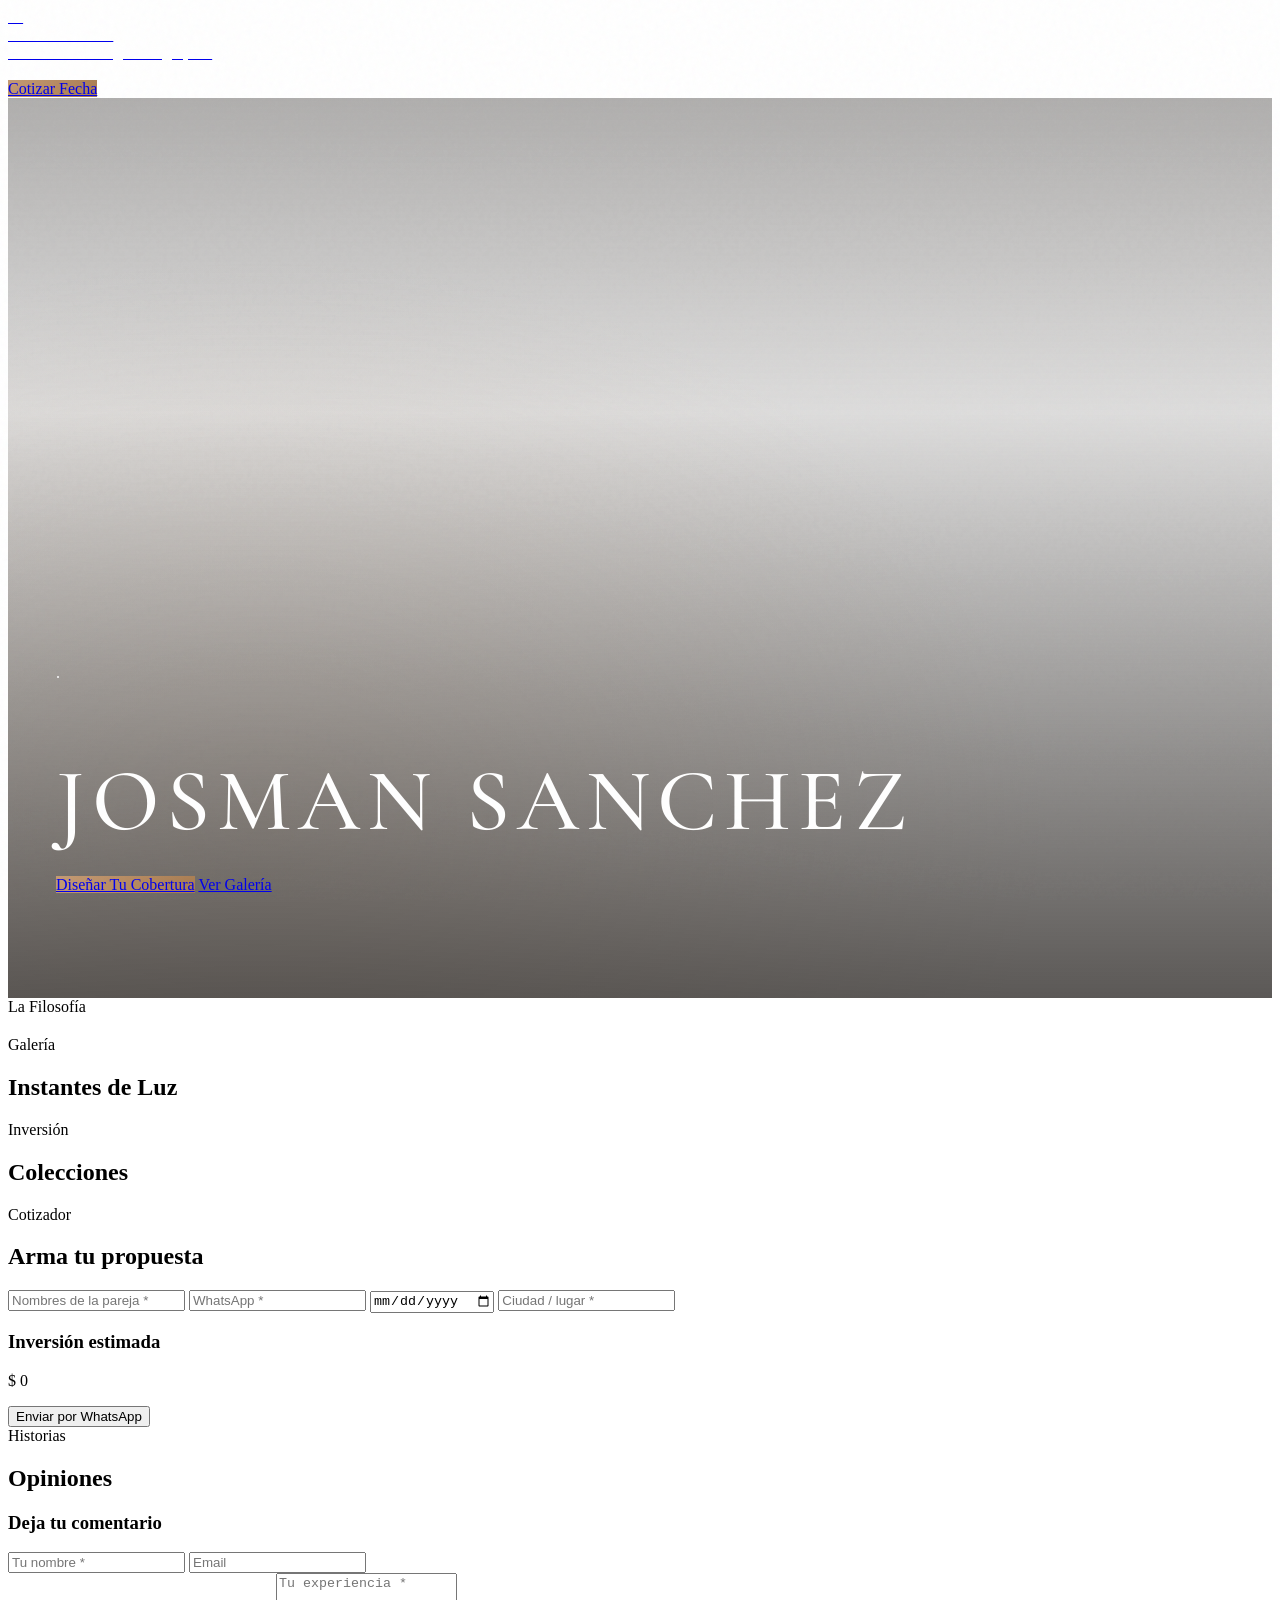
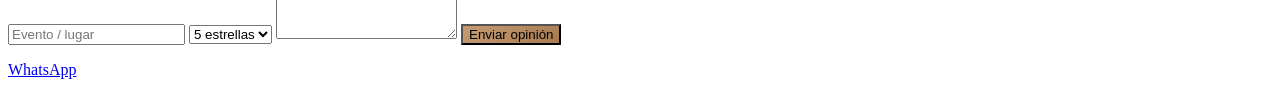
==== frontend/index.html @ 0541f4f6 "Prepare split deploy: Vercel front, Render API, TiDB and Cloudinary. EOF  Co-authored-by: Cursor <cu" ====
<!DOCTYPE html>
<html lang="es" class="scroll-smooth">
<head>
  <meta charset="UTF-8">
  <meta name="viewport" content="width=device-width, initial-scale=1.0">
  <title>Josman Sanchez | Fotografía Fine Art</title>
  <meta name="description" content="Fotografía de bodas fine art en Barranquilla, Cartagena y destinos.">
  <meta name="theme-color" content="#1C1815">
  <link rel="preconnect" href="https://fonts.googleapis.com">
  <link rel="preconnect" href="https://fonts.gstatic.com" crossorigin>
  <link href="https://fonts.googleapis.com/css2?family=Cormorant+Garamond:ital,wght@0,400;0,500;0,600;1,400;1,600&family=Plus+Jakarta+Sans:wght@300;400;500;600;700&display=swap" rel="stylesheet">
  <link rel="stylesheet" href="https://cdnjs.cloudflare.com/ajax/libs/font-awesome/6.4.0/css/all.min.css">
  <script src="https://cdn.tailwindcss.com"></script>
  <script>
    tailwind.config = {
      theme: {
        extend: {
          colors: {
            brand: {
              cream: '#FDFBF7', sand: '#F7F3EC', card: '#F4EFE6', border: '#E5DCCE',
              gold: '#C59B74', goldlight: '#E2C29F', bronze: '#A87C51',
              dark: '#1C1815', muted: '#736B65'
            }
          },
          fontFamily: {
            serif: ['"Cormorant Garamond"', 'serif'],
            sans: ['"Plus Jakarta Sans"', 'sans-serif']
          }
        }
      }
    }
  </script>
  <link rel="stylesheet" href="css/editorial.css">
</head>
<body class="bg-brand-cream text-brand-dark font-sans antialiased overflow-x-hidden">
  <div id="page-loader" class="page-loader"><div class="page-loader__mark">JS</div></div>
  <div class="film-grain" aria-hidden="true"></div>

  <header id="main-header" class="fixed top-0 left-0 right-0 z-40 is-top">
    <div class="max-w-7xl mx-auto px-6 lg:px-12 h-20 flex items-center justify-between">
      <a href="#inicio" class="flex items-center gap-3 group">
        <span class="nav-mono w-10 h-10 rounded-full border border-brand-gold/40 flex items-center justify-center font-serif italic text-brand-gold">JS</span>
        <div>
          <div class="nav-brand-name font-serif text-xl tracking-wider uppercase font-semibold" data-brand>Josman Sanchez</div>
          <div class="nav-tagline text-[9px] tracking-[0.25em] uppercase text-brand-muted" data-tagline>Fine Art Wedding Photographer</div>
        </div>
      </a>
      <nav class="hidden md:flex items-center gap-8 text-xs tracking-widest uppercase">
        <a class="nav-link hover:text-brand-gold" href="#filosofia">Filosofía</a>
        <a class="nav-link hover:text-brand-gold" href="#galeria">Galería</a>
        <a class="nav-link hover:text-brand-gold" href="#colecciones">Colecciones</a>
        <a class="nav-link hover:text-brand-gold" href="#cotizador">Cotizar</a>
        <a class="nav-link hover:text-brand-gold" href="#opiniones">Opinar</a>
      </nav>
      <a href="#cotizador" class="hidden md:inline-flex gold-gradient-bg text-white px-6 py-2.5 rounded-full text-xs font-semibold tracking-wider uppercase">Cotizar Fecha</a>
    </div>
  </header>

  <main>
    <section class="hero-cinematic" id="inicio">
      <div class="hero-cinematic__media"><img data-hero-image src="https://images.unsplash.com/photo-1519741497674-611481863552?q=80&w=2000&auto=format&fit=crop" alt=""></div>
      <div class="hero-cinematic__veil"></div>
      <div class="hero-cinematic__content">
        <p class="text-[10px] tracking-[0.35em] uppercase text-brand-goldlight mb-4"><span data-tagline></span> · <span data-location></span></p>
        <h1 class="hero-cinematic__brand" data-brand>Josman Sanchez</h1>
        <p class="hero-cinematic__title" data-hero-title></p>
        <p class="hero-cinematic__lead" data-hero-subtitle></p>
        <div class="flex flex-wrap gap-3">
          <a href="#cotizador" class="gold-gradient-bg text-white px-8 py-3.5 rounded-full text-[11px] font-bold tracking-widest uppercase">Diseñar Tu Cobertura</a>
          <a href="#galeria" class="border border-white/35 text-white px-8 py-3.5 rounded-full text-[11px] font-bold tracking-widest uppercase hover:bg-white hover:text-brand-dark transition">Ver Galería</a>
        </div>
      </div>
    </section>

    <section id="filosofia" class="py-24 px-6 lg:px-12 max-w-7xl mx-auto">
      <div class="max-w-3xl reveal">
        <span class="text-xs uppercase tracking-[0.28em] text-brand-gold">La Filosofía</span>
        <h2 class="font-serif text-4xl sm:text-5xl mt-3 mb-6" data-about-title></h2>
        <p class="text-brand-muted font-light leading-relaxed whitespace-pre-line" data-about-text></p>
      </div>
    </section>

    <section id="galeria" class="py-24 px-6 lg:px-12 max-w-7xl mx-auto">
      <div class="text-center max-w-2xl mx-auto mb-16 reveal">
        <span class="text-xs uppercase tracking-[0.28em] text-brand-gold">Galería</span>
        <h2 class="font-serif text-4xl sm:text-5xl mt-3">Instantes de Luz</h2>
      </div>
      <div class="gallery-masonry" data-gallery></div>
    </section>

    <section id="colecciones" class="py-24 bg-brand-sand border-y border-brand-border/60">
      <div class="max-w-7xl mx-auto px-6 lg:px-12">
        <div class="text-center mb-16 reveal">
          <span class="text-xs uppercase tracking-[0.28em] text-brand-gold">Inversión</span>
          <h2 class="font-serif text-4xl sm:text-5xl mt-3">Colecciones</h2>
        </div>
        <div class="grid grid-cols-1 lg:grid-cols-3 gap-8" data-packages></div>
        <div class="grid grid-cols-1 sm:grid-cols-2 lg:grid-cols-4 gap-6 mt-16" data-addons></div>
      </div>
    </section>

    <section id="cotizador" class="py-24 px-6 lg:px-12 max-w-7xl mx-auto">
      <div class="text-center mb-12 reveal">
        <span class="text-xs uppercase tracking-[0.28em] text-brand-gold">Cotizador</span>
        <h2 class="font-serif text-4xl mt-3">Arma tu propuesta</h2>
      </div>
      <div class="grid lg:grid-cols-12 gap-10">
        <div class="lg:col-span-7 space-y-4 bg-brand-cream border border-brand-border rounded-2xl p-6 sm:p-10">
          <div class="grid sm:grid-cols-2 gap-4">
            <input id="input-names" class="bg-brand-sand border border-brand-border rounded-xl px-4 py-3 text-xs" placeholder="Nombres de la pareja *">
            <input id="input-phone" class="bg-brand-sand border border-brand-border rounded-xl px-4 py-3 text-xs" placeholder="WhatsApp *">
            <input id="input-date" type="date" class="bg-brand-sand border border-brand-border rounded-xl px-4 py-3 text-xs">
            <input id="input-location" class="bg-brand-sand border border-brand-border rounded-xl px-4 py-3 text-xs" placeholder="Ciudad / lugar *">
          </div>
          <div class="space-y-3" data-quote-packages></div>
          <div class="grid sm:grid-cols-2 gap-3" data-quote-addons></div>
        </div>
        <div class="lg:col-span-5">
          <div class="bg-brand-dark text-white rounded-2xl p-8 sticky top-28">
            <h3 class="font-serif text-2xl mb-6">Inversión estimada</h3>
            <div class="space-y-2 text-xs mb-6" data-quote-breakdown></div>
            <p class="font-serif text-3xl mb-6" data-quote-total>$ 0</p>
            <button type="button" data-send-quote class="w-full py-4 rounded-full bg-[#25D366] text-xs font-bold uppercase tracking-wider">Enviar por WhatsApp</button>
          </div>
        </div>
      </div>
    </section>

    <section id="opiniones" class="py-24 px-6 lg:px-12 max-w-7xl mx-auto">
      <div class="text-center mb-10 reveal">
        <span class="text-xs uppercase tracking-[0.28em] text-brand-gold">Historias</span>
        <h2 class="font-serif text-4xl mt-3 mb-3">Opiniones</h2>
        <p data-rating-meta class="text-sm text-brand-muted"></p>
      </div>
      <div class="grid md:grid-cols-3 gap-8 mb-16" data-reviews></div>

      <form id="review-form" class="max-w-2xl mx-auto bg-brand-sand border border-brand-border rounded-2xl p-8 space-y-4">
        <h3 class="font-serif text-2xl text-center">Deja tu comentario</h3>
        <div class="grid sm:grid-cols-2 gap-4">
          <input name="author_name" required class="bg-brand-cream border border-brand-border rounded-xl px-4 py-3 text-sm" placeholder="Tu nombre *">
          <input name="author_email" type="email" class="bg-brand-cream border border-brand-border rounded-xl px-4 py-3 text-sm" placeholder="Email">
        </div>
        <input name="event_info" class="w-full bg-brand-cream border border-brand-border rounded-xl px-4 py-3 text-sm" placeholder="Evento / lugar">
        <select name="rating" class="w-full bg-brand-cream border border-brand-border rounded-xl px-4 py-3 text-sm">
          <option value="5">5 estrellas</option>
          <option value="4">4 estrellas</option>
          <option value="3">3 estrellas</option>
          <option value="2">2 estrellas</option>
          <option value="1">1 estrella</option>
        </select>
        <textarea name="comment" required rows="4" class="w-full bg-brand-cream border border-brand-border rounded-xl px-4 py-3 text-sm" placeholder="Tu experiencia *"></textarea>
        <button class="w-full gold-gradient-bg text-white rounded-full py-3 text-xs font-bold uppercase tracking-wider">Enviar opinión</button>
      </form>
    </section>
  </main>

  <footer class="bg-brand-dark text-white py-16 px-6">
    <div class="max-w-7xl mx-auto flex flex-col md:flex-row items-center justify-between gap-6">
      <div>
        <div class="font-serif text-2xl uppercase" data-brand></div>
        <p class="text-xs text-stone-400 mt-1" data-location></p>
      </div>
      <div class="flex gap-6 text-brand-gold text-lg" data-socials></div>
      <a data-whatsapp-link href="#" class="text-xs uppercase tracking-wider text-brand-goldlight">WhatsApp</a>
    </div>
  </footer>

  <div id="lightbox" class="lightbox" role="dialog" aria-modal="true">
    <button type="button" id="lightbox-close" class="lightbox__close" aria-label="Cerrar">&times;</button>
    <button type="button" id="lightbox-prev" class="lightbox__btn lightbox__prev" aria-label="Anterior"><i class="fa-solid fa-chevron-left"></i></button>
    <div class="lightbox__img-wrap">
      <img id="lightbox-img" src="" alt="">
      <div class="lightbox__caption"><div id="lightbox-title"></div><small id="lightbox-meta"></small></div>
    </div>
    <button type="button" id="lightbox-next" class="lightbox__btn lightbox__next" aria-label="Siguiente"><i class="fa-solid fa-chevron-right"></i></button>
  </div>

  <script src="js/config.js"></script>
  <script src="js/app.js"></script>
  <script src="js/editorial.js"></script>
</body>
</html>
---- frontend/css/editorial.css ----
/* Editorial ultra — Josman Sanchez */

:root {
  --ease-editorial: cubic-bezier(0.22, 1, 0.36, 1);
  --gold: #c59b74;
  --dark: #1c1815;
  --cream: #fdfbf7;
}

html { scroll-behavior: smooth; }

body {
  cursor: default;
}

/* Scrollbar */
::-webkit-scrollbar { width: 6px; }
::-webkit-scrollbar-track { background: var(--cream); }
::-webkit-scrollbar-thumb { background: var(--gold); border-radius: 3px; }

.gold-gradient-text {
  background: linear-gradient(135deg, #c59b74 0%, #a87c51 100%);
  -webkit-background-clip: text;
  -webkit-text-fill-color: transparent;
  background-clip: text;
}

.gold-gradient-bg {
  background: linear-gradient(135deg, #c59b74 0%, #a87c51 100%);
}

/* Nav states */
#main-header {
  transition: background 0.45s var(--ease-editorial),
              border-color 0.45s var(--ease-editorial),
              backdrop-filter 0.45s var(--ease-editorial),
              padding 0.45s var(--ease-editorial);
}

#main-header.is-top {
  background: transparent;
  border-color: transparent;
  backdrop-filter: none;
}

#main-header.is-top .nav-brand-name,
#main-header.is-top .nav-link,
#main-header.is-top #menu-icon {
  color: #fff;
}

#main-header.is-top .nav-tagline {
  color: rgba(255, 255, 255, 0.65);
}

#main-header.is-top .nav-mono {
  border-color: rgba(255, 255, 255, 0.45);
  color: #fff;
}

#main-header.is-scrolled {
  background: rgba(253, 251, 247, 0.88);
  backdrop-filter: blur(16px);
  -webkit-backdrop-filter: blur(16px);
  border-bottom: 1px solid rgba(229, 220, 206, 0.7);
}

/* Hero cinematográfico */
.hero-cinematic {
  position: relative;
  min-height: 100vh;
  min-height: 100dvh;
  display: flex;
  align-items: flex-end;
  overflow: hidden;
  color: #fff;
}

.hero-cinematic__media {
  position: absolute;
  inset: 0;
  z-index: 0;
}

.hero-cinematic__media img {
  width: 100%;
  height: 100%;
  object-fit: cover;
  transform: scale(1.08);
  animation: kenBurns 22s var(--ease-editorial) infinite alternate;
  will-change: transform;
}

@keyframes kenBurns {
  from { transform: scale(1.08) translate(0, 0); }
  to { transform: scale(1.16) translate(-1.5%, -1%); }
}

.hero-cinematic__veil {
  position: absolute;
  inset: 0;
  z-index: 1;
  background:
    linear-gradient(180deg, rgba(28, 24, 21, 0.35) 0%, rgba(28, 24, 21, 0.15) 35%, rgba(28, 24, 21, 0.72) 100%),
    radial-gradient(ellipse at 20% 80%, rgba(197, 155, 116, 0.18), transparent 55%);
}

.hero-cinematic__content {
  position: relative;
  z-index: 2;
  width: 100%;
  max-width: 80rem;
  margin: 0 auto;
  padding: 0 1.5rem 5.5rem;
}

@media (min-width: 1024px) {
  .hero-cinematic__content {
    padding: 0 3rem 6.5rem;
  }
}

.hero-cinematic__brand {
  font-family: "Cormorant Garamond", serif;
  font-size: clamp(2.75rem, 7vw, 5.5rem);
  font-weight: 500;
  letter-spacing: 0.08em;
  text-transform: uppercase;
  line-height: 0.95;
  margin-bottom: 1rem;
}

.hero-cinematic__title {
  font-family: "Cormorant Garamond", serif;
  font-size: clamp(1.35rem, 2.6vw, 2rem);
  font-weight: 400;
  font-style: italic;
  letter-spacing: 0.01em;
  max-width: 28rem;
  opacity: 0.95;
  margin-bottom: 0.85rem;
}

.hero-cinematic__lead {
  max-width: 32rem;
  font-size: 0.95rem;
  font-weight: 300;
  line-height: 1.7;
  color: rgba(255, 255, 255, 0.78);
  margin-bottom: 2rem;
}

.hero-scroll-hint {
  position: absolute;
  bottom: 1.5rem;
  left: 50%;
  transform: translateX(-50%);
  z-index: 3;
  display: flex;
  flex-direction: column;
  align-items: center;
  gap: 0.4rem;
  color: rgba(255, 255, 255, 0.7);
  font-size: 0.65rem;
  letter-spacing: 0.28em;
  text-transform: uppercase;
}

.hero-scroll-hint span {
  width: 1px;
  height: 2.5rem;
  background: linear-gradient(to bottom, var(--gold), transparent);
  animation: scrollPulse 1.8s ease-in-out infinite;
}

@keyframes scrollPulse {
  0%, 100% { opacity: 0.3; transform: scaleY(0.7); transform-origin: top; }
  50% { opacity: 1; transform: scaleY(1); transform-origin: top; }
}

/* Stats strip */
.stats-strip {
  background: var(--dark);
  color: #fff;
  border-bottom: 1px solid rgba(197, 155, 116, 0.25);
}

/* Image zoom */
.img-zoom-container { overflow: hidden; }
.img-zoom-container img {
  transition: transform 1.1s var(--ease-editorial);
}
.img-zoom-container:hover img { transform: scale(1.07); }

/* Gallery masonry */
.gallery-masonry {
  columns: 1;
  column-gap: 1.25rem;
}

@media (min-width: 640px) { .gallery-masonry { columns: 2; } }
@media (min-width: 1024px) { .gallery-masonry { columns: 3; } }

.gallery-item {
  break-inside: avoid;
  margin-bottom: 1.25rem;
  position: relative;
  border-radius: 1rem;
  overflow: hidden;
  cursor: zoom-in;
  background: #f4efe6;
}

.gallery-item img {
  width: 100%;
  display: block;
  transition: transform 1.1s var(--ease-editorial), filter 0.5s ease;
}

.gallery-item:hover img {
  transform: scale(1.05);
  filter: brightness(0.92);
}

.gallery-item__meta {
  position: absolute;
  inset: auto 0 0 0;
  padding: 1.5rem 1.25rem 1.25rem;
  background: linear-gradient(to top, rgba(28, 24, 21, 0.85), transparent);
  color: #fff;
  opacity: 0;
  transform: translateY(8px);
  transition: opacity 0.45s var(--ease-editorial), transform 0.45s var(--ease-editorial);
}

.gallery-item:hover .gallery-item__meta,
.gallery-item:focus-within .gallery-item__meta {
  opacity: 1;
  transform: translateY(0);
}

.gallery-item:nth-child(3n + 1) img { aspect-ratio: 3 / 4; object-fit: cover; }
.gallery-item:nth-child(3n + 2) img { aspect-ratio: 4 / 5; object-fit: cover; }
.gallery-item:nth-child(3n) img { aspect-ratio: 1 / 1; object-fit: cover; }

/* Reveal on scroll */
.reveal {
  opacity: 0;
  transform: translateY(28px);
  transition: opacity 0.9s var(--ease-editorial), transform 0.9s var(--ease-editorial);
}

.reveal.is-visible {
  opacity: 1;
  transform: translateY(0);
}

.reveal-delay-1 { transition-delay: 0.1s; }
.reveal-delay-2 { transition-delay: 0.2s; }
.reveal-delay-3 { transition-delay: 0.3s; }

/* Lightbox */
.lightbox {
  position: fixed;
  inset: 0;
  z-index: 80;
  display: none;
  align-items: center;
  justify-content: center;
  background: rgba(12, 10, 9, 0.94);
  backdrop-filter: blur(8px);
  padding: 1.5rem;
}

.lightbox.is-open { display: flex; }

.lightbox__img-wrap {
  position: relative;
  max-width: min(92vw, 1100px);
  max-height: 86vh;
}

.lightbox__img-wrap img {
  max-width: 100%;
  max-height: 78vh;
  object-fit: contain;
  border-radius: 0.5rem;
  box-shadow: 0 30px 80px rgba(0, 0, 0, 0.45);
  animation: lightboxIn 0.45s var(--ease-editorial);
}

@keyframes lightboxIn {
  from { opacity: 0; transform: scale(0.97); }
  to { opacity: 1; transform: scale(1); }
}

.lightbox__caption {
  text-align: center;
  color: rgba(255, 255, 255, 0.85);
  margin-top: 1rem;
  font-family: "Cormorant Garamond", serif;
  font-size: 1.25rem;
}

.lightbox__caption small {
  display: block;
  font-family: "Plus Jakarta Sans", sans-serif;
  font-size: 0.7rem;
  letter-spacing: 0.18em;
  text-transform: uppercase;
  color: var(--gold);
  margin-top: 0.35rem;
}

.lightbox__btn {
  position: absolute;
  top: 50%;
  transform: translateY(-50%);
  width: 2.75rem;
  height: 2.75rem;
  border-radius: 999px;
  border: 1px solid rgba(197, 155, 116, 0.45);
  background: rgba(28, 24, 21, 0.55);
  color: #fff;
  display: flex;
  align-items: center;
  justify-content: center;
  transition: background 0.25s ease, border-color 0.25s ease;
}

.lightbox__btn:hover {
  background: var(--gold);
  border-color: var(--gold);
}

.lightbox__prev { left: 0.75rem; }
.lightbox__next { right: 0.75rem; }

.lightbox__close {
  position: absolute;
  top: 1.25rem;
  right: 1.25rem;
  width: 2.5rem;
  height: 2.5rem;
  border-radius: 999px;
  border: 1px solid rgba(255, 255, 255, 0.25);
  background: transparent;
  color: #fff;
  font-size: 1.1rem;
}

/* Page load */
.page-loader {
  position: fixed;
  inset: 0;
  z-index: 100;
  background: var(--dark);
  display: flex;
  align-items: center;
  justify-content: center;
  transition: opacity 0.7s var(--ease-editorial), visibility 0.7s;
}

.page-loader.is-done {
  opacity: 0;
  visibility: hidden;
  pointer-events: none;
}

.page-loader__mark {
  font-family: "Cormorant Garamond", serif;
  color: var(--gold);
  font-size: 2rem;
  letter-spacing: 0.35em;
  text-transform: uppercase;
  animation: breath 1.4s ease-in-out infinite;
}

@keyframes breath {
  0%, 100% { opacity: 0.35; }
  50% { opacity: 1; }
}

/* Grain overlay (subtle film feel) */
.film-grain {
  pointer-events: none;
  position: fixed;
  inset: 0;
  z-index: 60;
  opacity: 0.035;
  mix-blend-mode: multiply;
  background-image: url("data:image/svg+xml,%3Csvg viewBox='0 0 200 200' xmlns='http://www.w3.org/2000/svg'%3E%3Cfilter id='n'%3E%3CfeTurbulence type='fractalNoise' baseFrequency='0.85' numOctaves='4' stitchTiles='stitch'/%3E%3C/filter%3E%3Crect width='100%25' height='100%25' filter='url(%23n)'/%3E%3C/svg%3E");
}

/* Soft section dividers */
.section-label {
  letter-spacing: 0.28em;
}

/* Prefer reduced motion */
@media (prefers-reduced-motion: reduce) {
  .hero-cinematic__media img { animation: none; transform: none; }
  .reveal { opacity: 1; transform: none; transition: none; }
  .page-loader__mark { animation: none; }
}
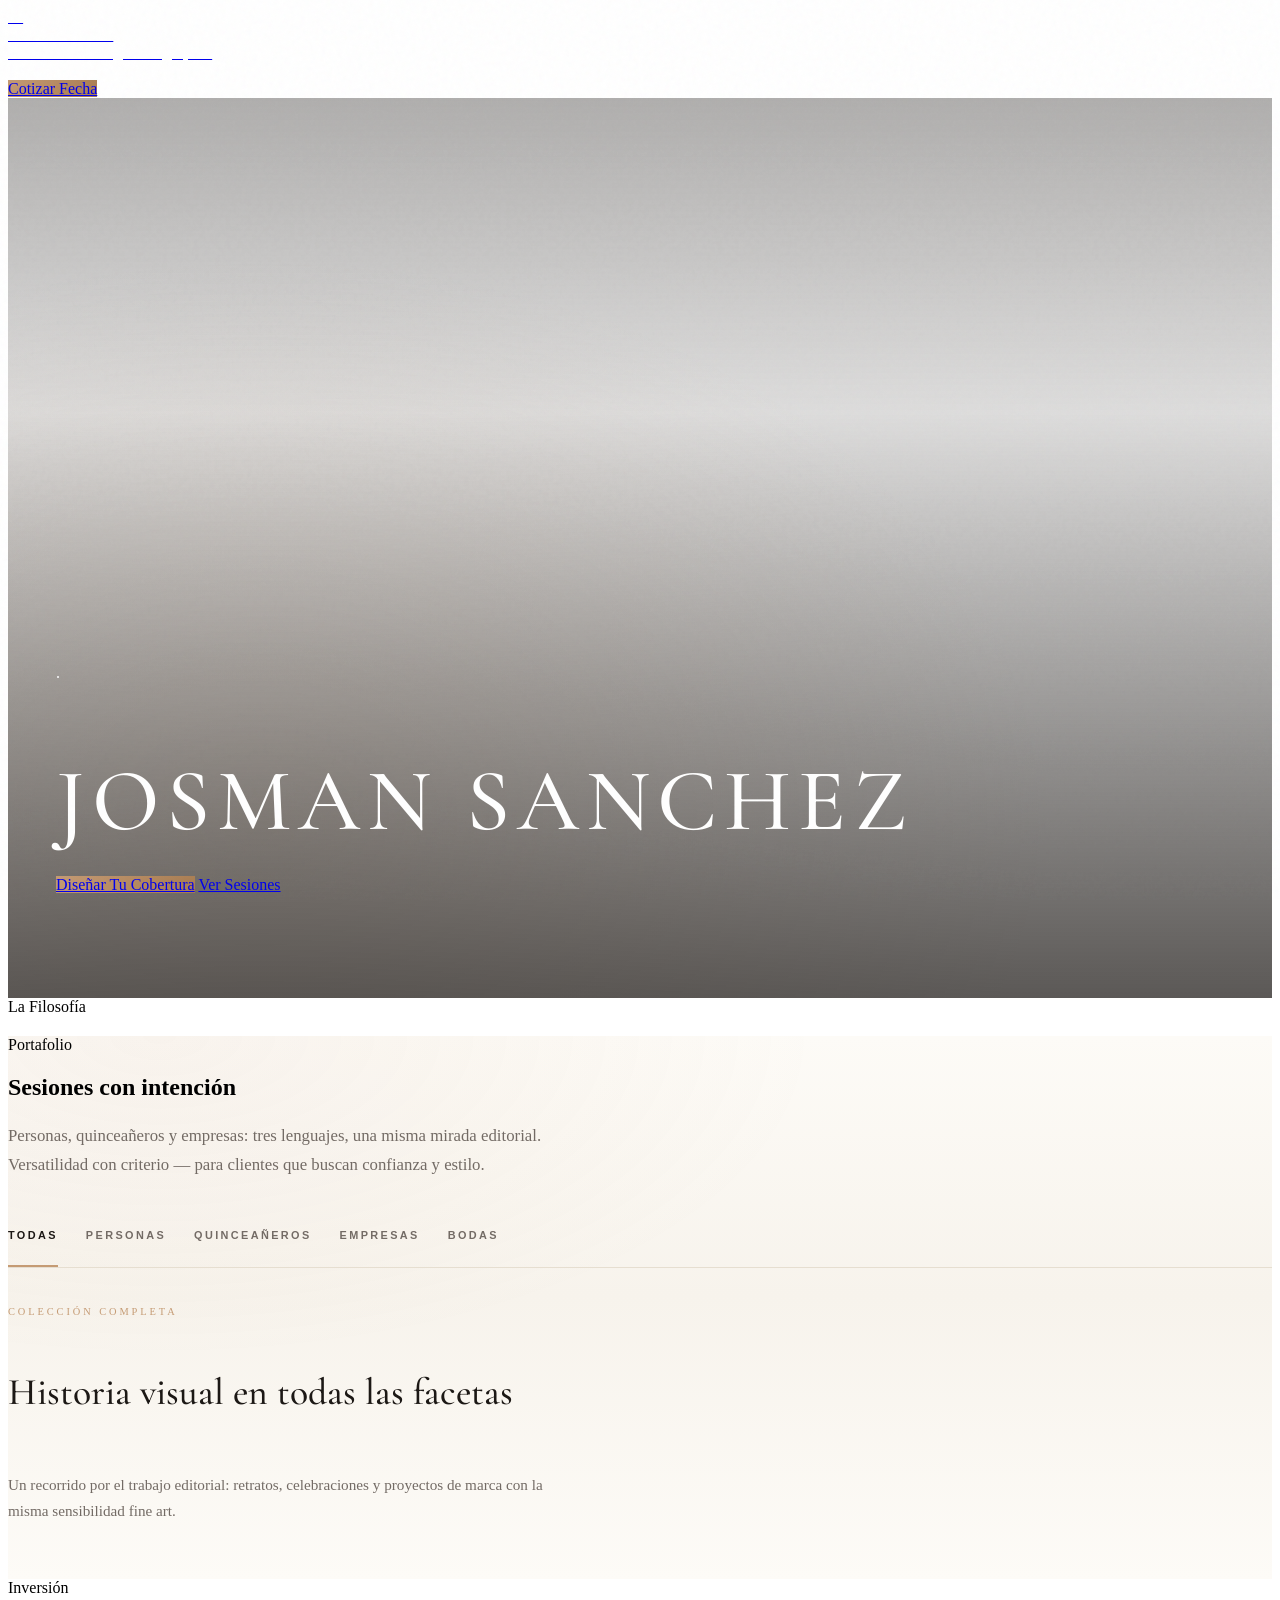
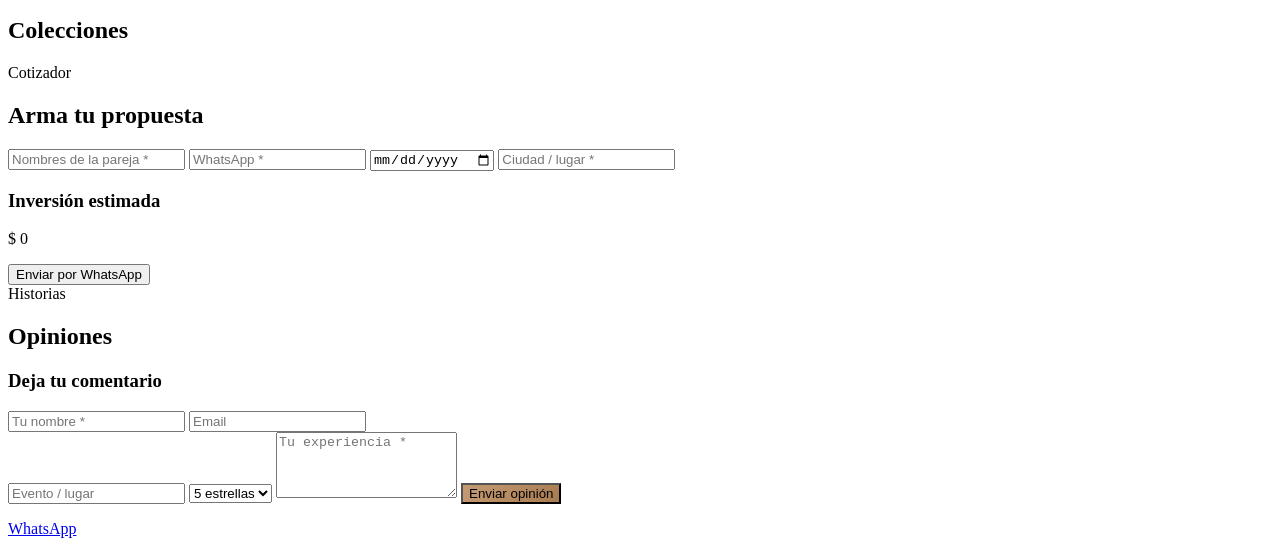
==== commit 9fb6a5ee: "Redesign gallery as professional session portfolio with filters. Add Personas, Quinceañeros, Empresa" ====
--- a/frontend/index.html
+++ b/frontend/index.html
@@ -47,7 +47,7 @@
       </a>
       <nav class="hidden md:flex items-center gap-8 text-xs tracking-widest uppercase">
         <a class="nav-link hover:text-brand-gold" href="#filosofia">Filosofía</a>
-        <a class="nav-link hover:text-brand-gold" href="#galeria">Galería</a>
+        <a class="nav-link hover:text-brand-gold" href="#galeria">Sesiones</a>
         <a class="nav-link hover:text-brand-gold" href="#colecciones">Colecciones</a>
         <a class="nav-link hover:text-brand-gold" href="#cotizador">Cotizar</a>
         <a class="nav-link hover:text-brand-gold" href="#opiniones">Opinar</a>
@@ -67,7 +67,7 @@
         <p class="hero-cinematic__lead" data-hero-subtitle></p>
         <div class="flex flex-wrap gap-3">
           <a href="#cotizador" class="gold-gradient-bg text-white px-8 py-3.5 rounded-full text-[11px] font-bold tracking-widest uppercase">Diseñar Tu Cobertura</a>
-          <a href="#galeria" class="border border-white/35 text-white px-8 py-3.5 rounded-full text-[11px] font-bold tracking-widest uppercase hover:bg-white hover:text-brand-dark transition">Ver Galería</a>
+          <a href="#galeria" class="border border-white/35 text-white px-8 py-3.5 rounded-full text-[11px] font-bold tracking-widest uppercase hover:bg-white hover:text-brand-dark transition">Ver Sesiones</a>
         </div>
       </div>
     </section>
@@ -80,12 +80,38 @@
       </div>
     </section>
 
-    <section id="galeria" class="py-24 px-6 lg:px-12 max-w-7xl mx-auto">
-      <div class="text-center max-w-2xl mx-auto mb-16 reveal">
-        <span class="text-xs uppercase tracking-[0.28em] text-brand-gold">Galería</span>
-        <h2 class="font-serif text-4xl sm:text-5xl mt-3">Instantes de Luz</h2>
-      </div>
-      <div class="gallery-masonry" data-gallery></div>
+    <section id="galeria" class="sessions-gallery py-24 lg:py-32">
+      <div class="max-w-7xl mx-auto px-6 lg:px-12">
+        <div class="sessions-gallery__intro reveal">
+          <span class="text-xs uppercase tracking-[0.28em] text-brand-gold">Portafolio</span>
+          <h2 class="font-serif text-4xl sm:text-5xl lg:text-6xl mt-3">Sesiones con intención</h2>
+          <p class="sessions-gallery__lead">
+            Personas, quinceañeros y empresas: tres lenguajes, una misma mirada editorial.
+            Versatilidad con criterio — para clientes que buscan confianza y estilo.
+          </p>
+        </div>
+
+        <div class="session-tabs" role="tablist" aria-label="Tipos de sesión" data-session-tabs>
+          <button type="button" class="session-tab is-active" role="tab" aria-selected="true" data-session="all">Todas</button>
+          <button type="button" class="session-tab" role="tab" aria-selected="false" data-session="personas">Personas</button>
+          <button type="button" class="session-tab" role="tab" aria-selected="false" data-session="quince">Quinceañeros</button>
+          <button type="button" class="session-tab" role="tab" aria-selected="false" data-session="empresas">Empresas</button>
+          <button type="button" class="session-tab" role="tab" aria-selected="false" data-session="bodas">Bodas</button>
+        </div>
+
+        <div class="session-panel reveal" data-session-panel>
+          <p class="session-panel__eyebrow" data-session-eyebrow>Colección completa</p>
+          <h3 class="session-panel__title" data-session-title>Historia visual en todas las facetas</h3>
+          <p class="session-panel__text" data-session-text>
+            Un recorrido por el trabajo editorial: retratos, celebraciones y proyectos de marca con la misma sensibilidad fine art.
+          </p>
+        </div>
+
+        <div class="gallery-masonry" data-gallery></div>
+        <p class="sessions-gallery__empty hidden" data-gallery-empty>
+          Pronto nuevas piezas en esta sesión. Mientras tanto, explora otra categoría o escríbenos para agendar.
+        </p>
+      </div>
     </section>
 
     <section id="colecciones" class="py-24 bg-brand-sand border-y border-brand-border/60">
--- a/frontend/css/editorial.css
+++ b/frontend/css/editorial.css
@@ -192,44 +192,159 @@
 }
 .img-zoom-container:hover img { transform: scale(1.07); }
 
+/* ── Portafolio por sesiones ───────────────────────────────── */
+.sessions-gallery {
+  background:
+    radial-gradient(ellipse at 12% 0%, rgba(197, 155, 116, 0.08), transparent 42%),
+    linear-gradient(180deg, #fdfbf7 0%, #f7f3ec 48%, #fdfbf7 100%);
+}
+
+.sessions-gallery__intro {
+  max-width: 40rem;
+  margin-bottom: 2.75rem;
+}
+
+.sessions-gallery__lead {
+  margin-top: 1rem;
+  max-width: 34rem;
+  font-size: 1.05rem;
+  font-weight: 300;
+  line-height: 1.75;
+  color: #736b65;
+}
+
+.session-tabs {
+  display: flex;
+  flex-wrap: wrap;
+  gap: 0.35rem 1.75rem;
+  padding-bottom: 1.25rem;
+  margin-bottom: 1.75rem;
+  border-bottom: 1px solid rgba(229, 220, 206, 0.9);
+}
+
+.session-tab {
+  appearance: none;
+  background: none;
+  border: 0;
+  padding: 0.35rem 0;
+  font-size: 0.68rem;
+  font-weight: 600;
+  letter-spacing: 0.22em;
+  text-transform: uppercase;
+  color: #736b65;
+  cursor: pointer;
+  position: relative;
+  transition: color 0.35s var(--ease-editorial);
+}
+
+.session-tab::after {
+  content: "";
+  position: absolute;
+  left: 0;
+  right: 0;
+  bottom: -1.3rem;
+  height: 2px;
+  background: var(--gold);
+  transform: scaleX(0);
+  transform-origin: left;
+  transition: transform 0.4s var(--ease-editorial);
+}
+
+.session-tab:hover { color: var(--dark); }
+
+.session-tab.is-active {
+  color: var(--dark);
+}
+
+.session-tab.is-active::after {
+  transform: scaleX(1);
+}
+
+.session-panel {
+  display: grid;
+  gap: 0.35rem;
+  margin-bottom: 2.5rem;
+  max-width: 36rem;
+  transition: opacity 0.35s ease;
+}
+
+.session-panel.is-switching {
+  opacity: 0.35;
+}
+
+.session-panel__eyebrow {
+  font-size: 0.65rem;
+  letter-spacing: 0.28em;
+  text-transform: uppercase;
+  color: var(--gold);
+}
+
+.session-panel__title {
+  font-family: "Cormorant Garamond", "Georgia", serif;
+  font-size: clamp(1.65rem, 3vw, 2.35rem);
+  font-weight: 500;
+  line-height: 1.15;
+  color: var(--dark);
+}
+
+.session-panel__text {
+  font-size: 0.95rem;
+  font-weight: 300;
+  line-height: 1.7;
+  color: #736b65;
+}
+
+.sessions-gallery__empty {
+  text-align: center;
+  padding: 3.5rem 1rem;
+  font-size: 0.95rem;
+  color: #736b65;
+  font-weight: 300;
+}
+
+.sessions-gallery__empty.hidden { display: none; }
+
 /* Gallery masonry */
 .gallery-masonry {
   columns: 1;
-  column-gap: 1.25rem;
-}
+  column-gap: 1.35rem;
+  transition: opacity 0.3s ease;
+}
+
+.gallery-masonry.is-switching { opacity: 0.25; }
 
 @media (min-width: 640px) { .gallery-masonry { columns: 2; } }
 @media (min-width: 1024px) { .gallery-masonry { columns: 3; } }
 
 .gallery-item {
   break-inside: avoid;
-  margin-bottom: 1.25rem;
+  margin-bottom: 1.35rem;
   position: relative;
-  border-radius: 1rem;
+  border-radius: 0.35rem;
   overflow: hidden;
   cursor: zoom-in;
-  background: #f4efe6;
+  background: #ebe4d8;
 }
 
 .gallery-item img {
   width: 100%;
   display: block;
-  transition: transform 1.1s var(--ease-editorial), filter 0.5s ease;
+  transition: transform 1.15s var(--ease-editorial), filter 0.5s ease;
 }
 
 .gallery-item:hover img {
-  transform: scale(1.05);
-  filter: brightness(0.92);
+  transform: scale(1.045);
+  filter: brightness(0.9);
 }
 
 .gallery-item__meta {
   position: absolute;
   inset: auto 0 0 0;
-  padding: 1.5rem 1.25rem 1.25rem;
-  background: linear-gradient(to top, rgba(28, 24, 21, 0.85), transparent);
+  padding: 1.75rem 1.25rem 1.25rem;
+  background: linear-gradient(to top, rgba(28, 24, 21, 0.88), transparent);
   color: #fff;
   opacity: 0;
-  transform: translateY(8px);
+  transform: translateY(10px);
   transition: opacity 0.45s var(--ease-editorial), transform 0.45s var(--ease-editorial);
 }
 
@@ -242,6 +357,8 @@
 .gallery-item:nth-child(3n + 1) img { aspect-ratio: 3 / 4; object-fit: cover; }
 .gallery-item:nth-child(3n + 2) img { aspect-ratio: 4 / 5; object-fit: cover; }
 .gallery-item:nth-child(3n) img { aspect-ratio: 1 / 1; object-fit: cover; }
+
+.gallery-item.is-hidden { display: none; }
 
 /* Reveal on scroll */
 .reveal {
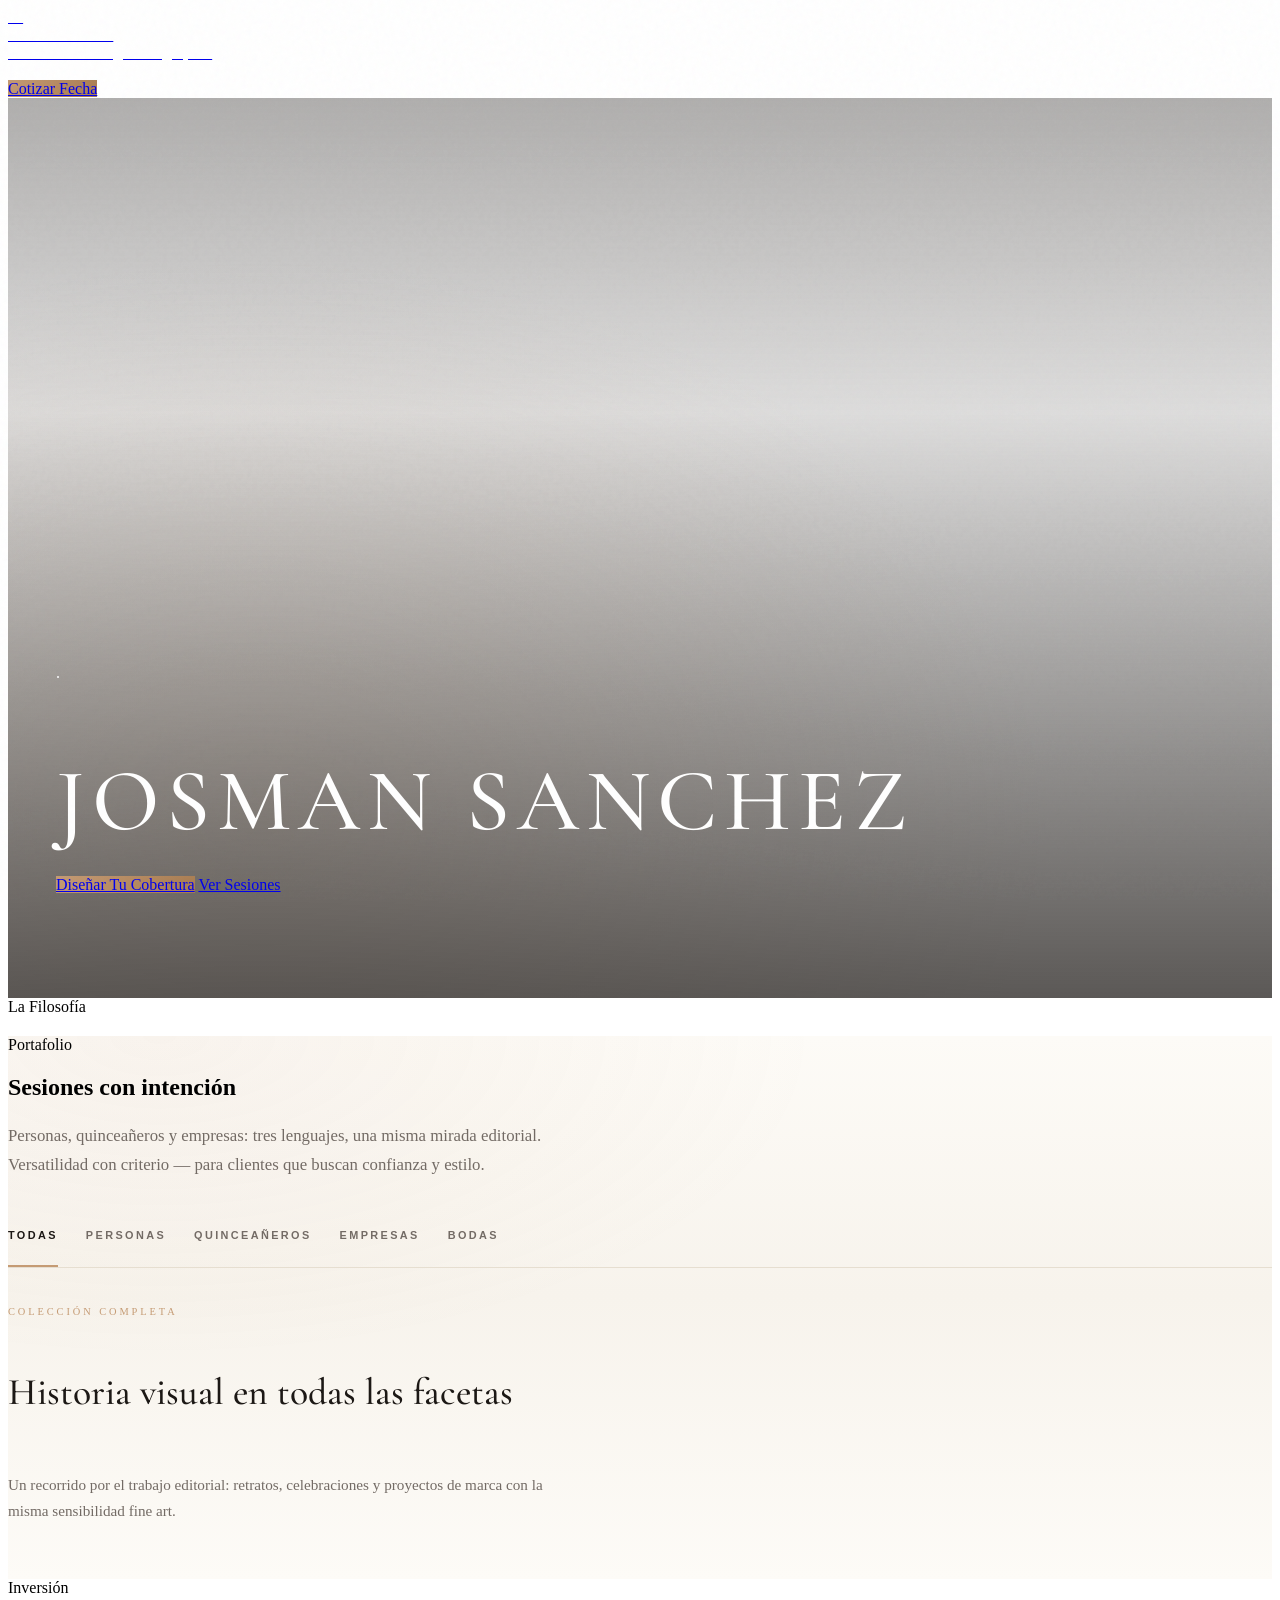
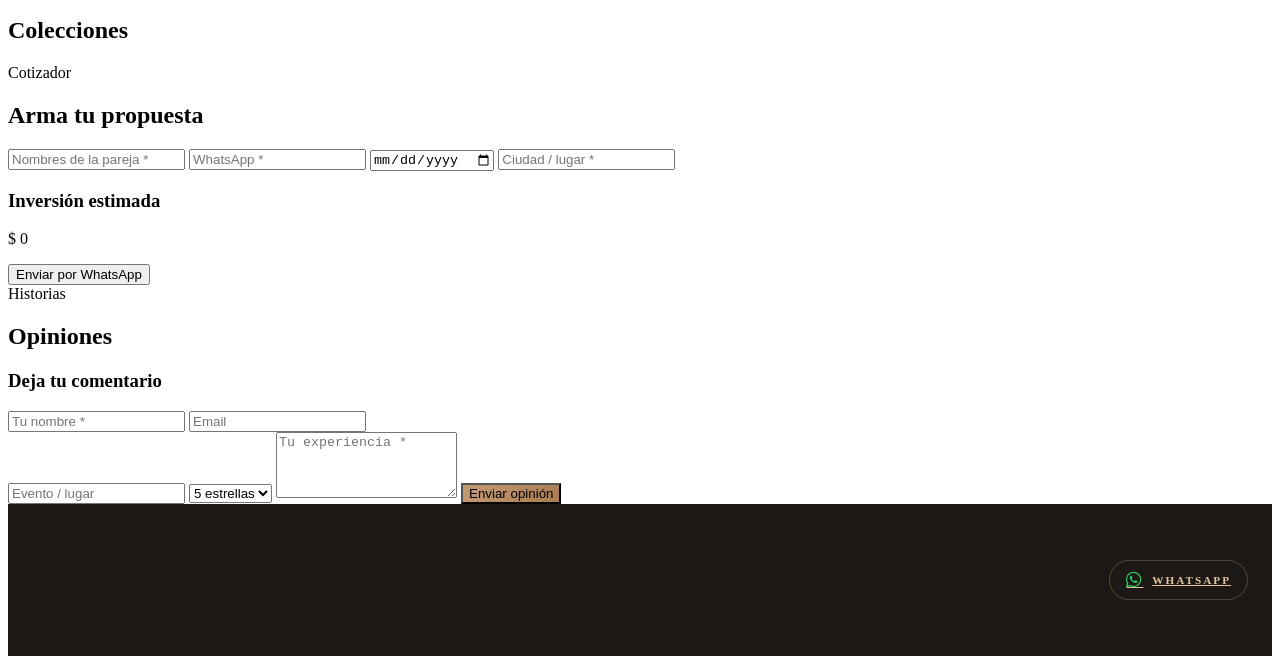
==== commit cd7b8b90: "Add floating WhatsApp button and stabilize footer social icons on mobile. Co-authored-by: Cursor <cu" ====
--- a/frontend/index.html
+++ b/frontend/index.html
@@ -108,6 +108,12 @@
         </div>
 
         <div class="gallery-masonry" data-gallery></div>
+        <div class="gallery-more-wrap" data-gallery-more-wrap hidden>
+          <button type="button" class="gallery-more-btn" data-gallery-more aria-label="Ver más fotos">
+            <span class="gallery-more-btn__plus">+</span>
+            <span class="gallery-more-btn__label" data-gallery-more-label>Ver más</span>
+          </button>
+        </div>
         <p class="sessions-gallery__empty hidden" data-gallery-empty>
           Pronto nuevas piezas en esta sesión. Mientras tanto, explora otra categoría o escríbenos para agendar.
         </p>
@@ -180,16 +186,23 @@
     </section>
   </main>
 
-  <footer class="bg-brand-dark text-white py-16 px-6">
-    <div class="max-w-7xl mx-auto flex flex-col md:flex-row items-center justify-between gap-6">
-      <div>
-        <div class="font-serif text-2xl uppercase" data-brand></div>
+  <footer class="site-footer">
+    <div class="site-footer__inner">
+      <div class="site-footer__brand">
+        <div class="font-serif text-2xl uppercase tracking-wide" data-brand></div>
         <p class="text-xs text-stone-400 mt-1" data-location></p>
       </div>
-      <div class="flex gap-6 text-brand-gold text-lg" data-socials></div>
-      <a data-whatsapp-link href="#" class="text-xs uppercase tracking-wider text-brand-goldlight">WhatsApp</a>
+      <div class="site-footer__socials" data-socials></div>
+      <a data-whatsapp-link href="#" class="site-footer__wa" aria-label="WhatsApp" target="_blank" rel="noopener">
+        <i class="fa-brands fa-whatsapp" aria-hidden="true"></i>
+        <span>WhatsApp</span>
+      </a>
     </div>
   </footer>
+
+  <a data-whatsapp-link href="#" class="wa-fab" aria-label="Escribir por WhatsApp" target="_blank" rel="noopener">
+    <i class="fa-brands fa-whatsapp" aria-hidden="true"></i>
+  </a>
 
   <div id="lightbox" class="lightbox" role="dialog" aria-modal="true">
     <button type="button" id="lightbox-close" class="lightbox__close" aria-label="Cerrar">&times;</button>
--- a/frontend/css/editorial.css
+++ b/frontend/css/editorial.css
@@ -304,6 +304,54 @@
 
 .sessions-gallery__empty.hidden { display: none; }
 
+.gallery-more-wrap {
+  display: flex;
+  justify-content: center;
+  margin-top: 2.5rem;
+}
+
+.gallery-more-wrap[hidden] {
+  display: none !important;
+}
+
+.gallery-more-btn {
+  appearance: none;
+  border: 1px solid rgba(197, 155, 116, 0.55);
+  background: transparent;
+  color: var(--dark);
+  min-width: 4.5rem;
+  min-height: 4.5rem;
+  border-radius: 999px;
+  display: inline-flex;
+  flex-direction: column;
+  align-items: center;
+  justify-content: center;
+  gap: 0.15rem;
+  cursor: pointer;
+  transition: background 0.35s var(--ease-editorial), border-color 0.35s var(--ease-editorial), transform 0.35s var(--ease-editorial);
+}
+
+.gallery-more-btn:hover {
+  background: rgba(197, 155, 116, 0.12);
+  border-color: var(--gold);
+  transform: translateY(-2px);
+}
+
+.gallery-more-btn__plus {
+  font-family: "Cormorant Garamond", Georgia, serif;
+  font-size: 1.75rem;
+  line-height: 1;
+  color: var(--gold);
+}
+
+.gallery-more-btn__label {
+  font-size: 0.58rem;
+  letter-spacing: 0.18em;
+  text-transform: uppercase;
+  font-weight: 600;
+  color: #736b65;
+}
+
 /* Gallery masonry */
 .gallery-masonry {
   columns: 1;
@@ -519,4 +567,138 @@
   .hero-cinematic__media img { animation: none; transform: none; }
   .reveal { opacity: 1; transform: none; transition: none; }
   .page-loader__mark { animation: none; }
-}
+  .wa-fab { transition: none; }
+}
+
+/* ── Footer estable + WhatsApp flotante ─────────────────────── */
+.site-footer {
+  background: var(--dark);
+  color: #fff;
+  padding: 3.5rem 1.5rem;
+}
+
+.site-footer__inner {
+  max-width: 80rem;
+  margin: 0 auto;
+  display: grid;
+  gap: 1.75rem;
+  align-items: center;
+  justify-items: center;
+  text-align: center;
+}
+
+@media (min-width: 768px) {
+  .site-footer__inner {
+    grid-template-columns: 1fr auto 1fr;
+    text-align: left;
+    justify-items: stretch;
+  }
+
+  .site-footer__socials {
+    justify-content: center;
+  }
+
+  .site-footer__wa {
+    justify-self: end;
+  }
+}
+
+.site-footer__socials {
+  display: flex;
+  flex-wrap: wrap;
+  align-items: center;
+  justify-content: center;
+  gap: 0.75rem;
+}
+
+.social-icon {
+  width: 2.75rem;
+  height: 2.75rem;
+  border-radius: 999px;
+  border: 1px solid rgba(197, 155, 116, 0.4);
+  color: #c59b74;
+  display: inline-flex;
+  align-items: center;
+  justify-content: center;
+  font-size: 1.05rem;
+  flex: 0 0 2.75rem;
+  transition: background 0.25s ease, color 0.25s ease, border-color 0.25s ease, transform 0.25s ease;
+}
+
+.social-icon:hover,
+.social-icon:focus-visible {
+  background: rgba(197, 155, 116, 0.15);
+  border-color: #c59b74;
+  color: #fff;
+  transform: translateY(-1px);
+  outline: none;
+}
+
+.site-footer__wa {
+  display: inline-flex;
+  align-items: center;
+  gap: 0.55rem;
+  color: #e2c29f;
+  font-size: 0.7rem;
+  letter-spacing: 0.18em;
+  text-transform: uppercase;
+  font-weight: 600;
+  padding: 0.65rem 1rem;
+  border-radius: 999px;
+  border: 1px solid rgba(197, 155, 116, 0.35);
+  transition: background 0.25s ease, color 0.25s ease;
+}
+
+.site-footer__wa i {
+  font-size: 1.1rem;
+  color: #25d366;
+}
+
+.site-footer__wa:hover {
+  background: rgba(37, 211, 102, 0.12);
+  color: #fff;
+}
+
+/* Botón flotante WhatsApp (siempre visible en móvil) */
+.wa-fab {
+  position: fixed;
+  right: 1rem;
+  bottom: 1rem;
+  z-index: 60;
+  width: 3.5rem;
+  height: 3.5rem;
+  border-radius: 999px;
+  background: #25d366;
+  color: #fff;
+  display: none;
+  align-items: center;
+  justify-content: center;
+  font-size: 1.85rem;
+  box-shadow: 0 10px 28px rgba(37, 211, 102, 0.35);
+  transition: transform 0.25s ease, box-shadow 0.25s ease;
+}
+
+.wa-fab.is-visible {
+  display: inline-flex;
+}
+
+.wa-fab:hover,
+.wa-fab:focus-visible {
+  transform: scale(1.06);
+  box-shadow: 0 14px 32px rgba(37, 211, 102, 0.45);
+  outline: none;
+}
+
+@media (min-width: 768px) {
+  .wa-fab {
+    right: 1.5rem;
+    bottom: 1.5rem;
+    width: 3.75rem;
+    height: 3.75rem;
+  }
+}
+
+/* Evita que el FAB tape el contenido inferior en móvil */
+body {
+  padding-bottom: env(safe-area-inset-bottom);
+}
